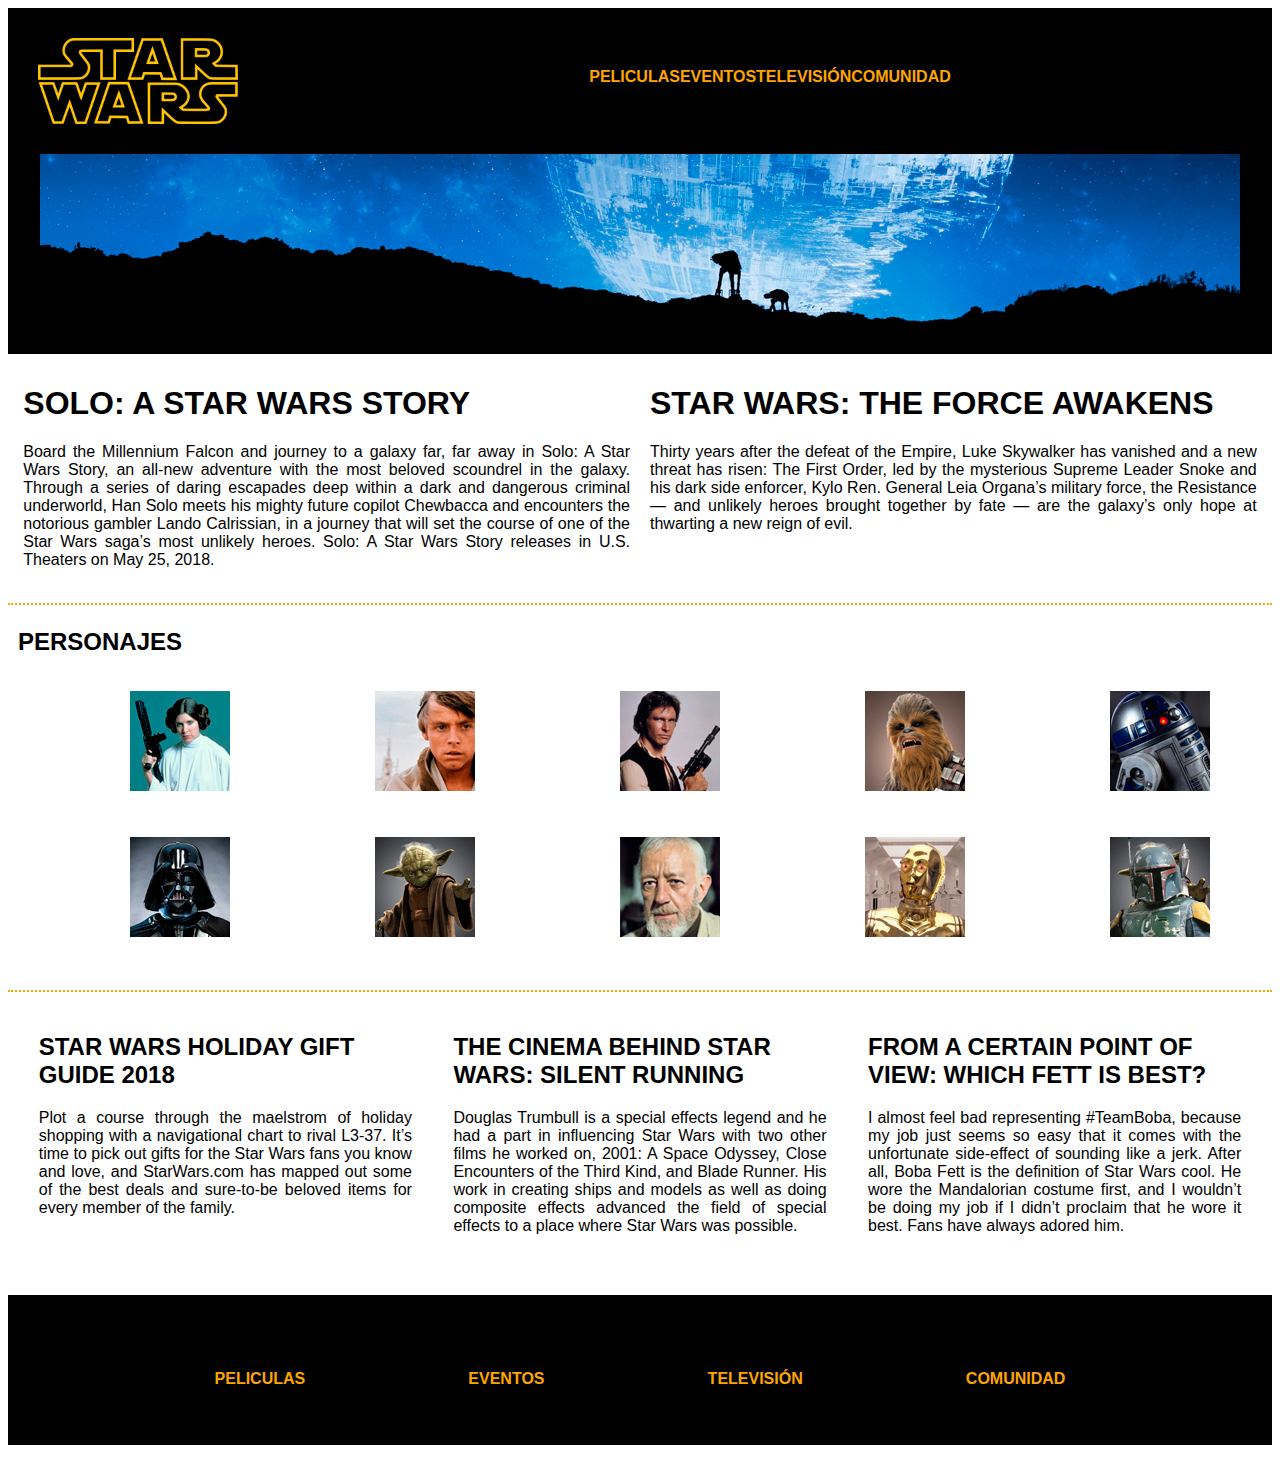
==== STARWARS1.html @ 61e1edbe "Add files via upload" ====
<html>
    <head>
        <title>
           MAY THE FORCE BE WITH YOU
        </title>
        <meta charset="utf-8">
        <link rel="stylesheet" href="STARWARS.css">
    </head>

    <body>
        <div class="HEADER">
            <div class="LOGO">
                <img src="./LOGO_SW.png" width="200px" alt="logo">
            </div>

            <ul class="menuhorizontal">
                <li>
                    PELICULAS
                </li>
                <li>
                    EVENTOS
                </li>
                <li>
                    TELEVISIÓN
                </li>
                <li>
                    COMUNIDAD
                </li>
            </ul>
        </div>

        <div class="BANNER">
                <img src="./BANNER.png"/>
            </div>

        <div class="INTRO">
            <div class="CAJA1">
                <h1>
                    SOLO: A STAR WARS STORY 
                </h1>
                <p>
                    Board the Millennium Falcon and journey to a galaxy far, 
                    far away in Solo: A Star Wars Story, an all-new adventure 
                    with the most beloved scoundrel in the galaxy. Through a series 
                    of daring escapades deep within a dark and dangerous criminal 
                    underworld, Han Solo meets his mighty future copilot Chewbacca 
                    and encounters the notorious gambler Lando Calrissian, in a journey 
                    that will set the course of one of the Star Wars saga’s 
                    most unlikely heroes. Solo: A Star Wars Story releases in U.S. 
                    Theaters on May 25, 2018.
                </p>
            </div>

            <div class="CAJA1">
                <h1>
                    STAR WARS: THE FORCE AWAKENS
                </h1>
                <p>
                    Thirty years after the defeat of the Empire, Luke Skywalker has 
                    vanished and a new threat has risen: The First Order, led by the 
                    mysterious Supreme Leader Snoke and his dark side enforcer, Kylo Ren. 
                    General Leia Organa’s military force, the Resistance — and unlikely heroes 
                    brought together by fate — are the galaxy’s only hope at thwarting a 
                    new reign of evil.
                </p>
            </div>
        </div>

        <hr>

        <div class="PERSONAJES">
            <h2>
                PERSONAJES
            </h2> 
            <ul class="box">
                <li class="cuadradox"><img src="./1LEIA.png" alt="LEIA"></li>
                <li class="cuadradox"><img src="./10LUKE.png" alt="LUKE"></li>
                <li class="cuadradox"><img src="./2HAN.png" alt="HAN SOLO"> </li>
                <li class="cuadradox"><img src="./4CHEW.png" alt="CHEWBACCA"></li>
                <li class="cuadradox"><img src="./8R2D2.png" alt="R2D2"></li>

            </ul>
            <ul class="box">
                    <li class="cuadradox"><img src="./3DARTH.png" alt="DARTH VADER"></li>
                    <li class="cuadradox"><img src="./7YODA.png" alt="YODA"></li>
                    <li class="cuadradox"><img src="./9OBI.png" alt="OBI WAN KENOBI"></li>
                    <li class="cuadradox"><img src="./5C3PO.png" alt="C3PO"></li>
                    <li class="cuadradox"><img src="./6BOBBA.png" alt="BOBBA FETT"></li>
    
                </ul>

        </div>

        <hr>

        <div class="NOTICIAS">
            <div class="noti"> 
                <h2>
                    STAR WARS HOLIDAY GIFT GUIDE 2018
                </h2>
                Plot a course through the maelstrom of holiday shopping 
                with a navigational chart to rival L3-37. It’s time to 
                pick out gifts for the Star Wars fans you know and love, 
                and StarWars.com has mapped out some of the best deals 
                and sure-to-be beloved items for every member of the family.
            </div>
            <div class="noti">
                <h2>
                    THE CINEMA BEHIND STAR WARS: SILENT RUNNING
                </h2>
                Douglas Trumbull is a special effects legend and he had a 
                part in influencing Star Wars with two other films he worked on,
                2001: A Space Odyssey, Close Encounters of the Third Kind, and 
                Blade Runner. His work in creating ships and models as well as 
                doing composite effects advanced the field of special effects
                to a place where Star Wars was possible.
            </div>
            <div class="noti">
                <h2>
                    FROM A CERTAIN POINT OF VIEW: WHICH FETT IS BEST?
                </h2>
                I almost feel bad representing #TeamBoba, because my job
                just seems so easy that it comes with the unfortunate 
                side-effect of sounding like a jerk. After all, Boba Fett 
                is the definition of Star Wars cool. He wore the Mandalorian 
                costume first, and I wouldn’t be doing my job if I didn’t 
                proclaim that he wore it best. Fans have always adored him. 
            </div>

        </div>

        <div class="FOOTER">
                <ul class="footerhorizontal">
                        <li>
                            PELICULAS
                        </li>
                        <li>
                            EVENTOS
                        </li>
                        <li>
                            TELEVISIÓN
                        </li>
                        <li>
                            COMUNIDAD
                        </li>
                    </ul>

        </div>
        
    </body>
</html>
---- STARWARS.css ----
* {
    font-family: 'Hind', sans-serif;
}

.header {
    background-color: black;
    display: flex;
    flex-direction: row;
    justify-content: space-around;
    color: orange;
    font-weight: bold;
}

.logo {
    border: solid black 30px;
}

ul.menuhorizontal {
    list-style: none;
    display: flex;
    flex-direction: row;
    justify-content: space-around;
    margin: 50px auto;
    padding: 10px;
    
}

.banner {
    width: 100%;
    background-color: black;
    display: flex;
    justify-content: center;
}

.intro {
    display: flex;
    flex-direction: row;
    justify-content: center;
    text-align: justify

}

.caja1 {
    width: 48%;
    border: solid white 10px;

}

hr {
    border:none;
    border-top:2px dotted orange;
    color:#fff;
    background-color:#fff;
    height:3px;
    width:100%;
  }

.personajes {
    width: 100%;
    height: 40%;
    font-weight: bold;
    padding: 0 10 0 10;

}

.cuadradox {
    width: 100px;
    height: 100px;
    padding: 10px;
    color: orange;
    text-align: center;
    margin: 5px auto;
    padding: 7px auto;
}

.box {
    list-style: none;
    display: flex;
    flex-direction: row;
    justify-content: space-around;
    -moz-border-radius: 50px;
    -webkit-border-radius: 50px;
    border-radius: 50px;

}


.noticias {
    display: flex;
    flex-direction: row;
    justify-content: space-around;
    text-align: justify;
    padding: 10px;
}

.noti {
    width: 30%;
}

h2 {
    text-align: left
}

.footer {
    background-color: black;
    color: orange;
    height: 150px;
    font-weight: bold;
}

ul.footerhorizontal {
    list-style: none;
    display: flex;
    flex-direction: row;
    justify-content: space-around;
    margin: 50px 50px 50px 50px;
    padding: 75px;
}
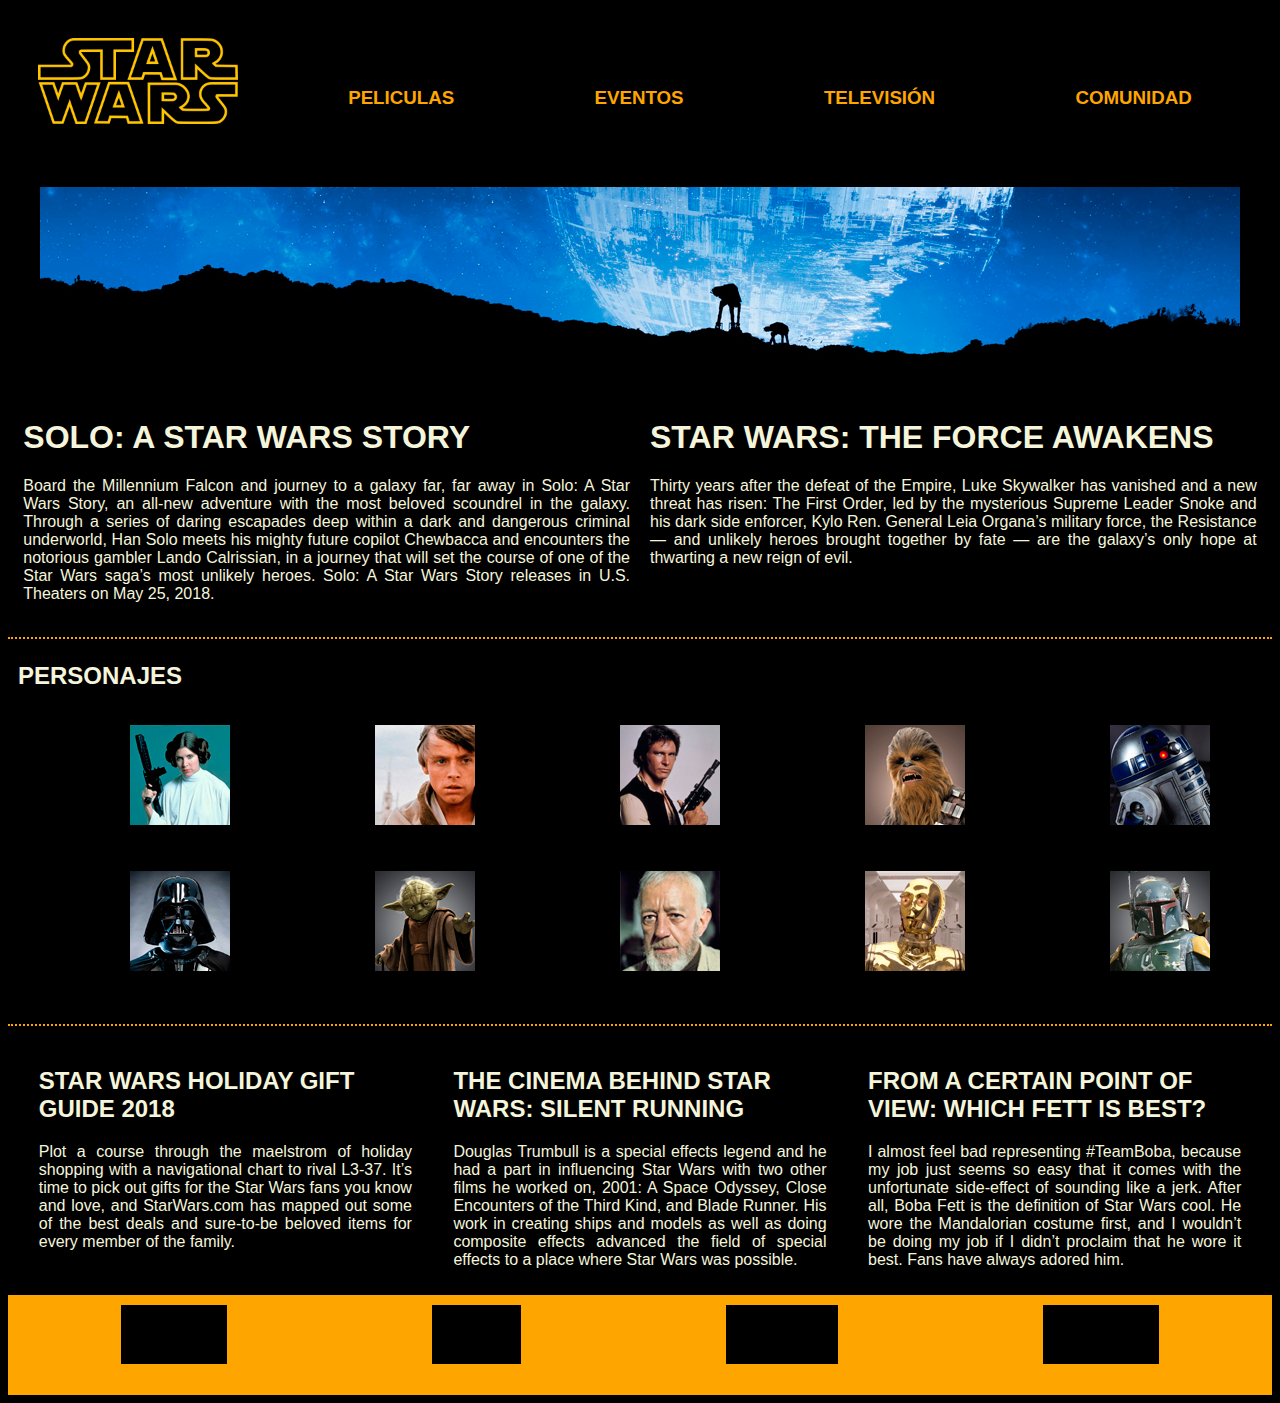
==== commit f479f254: "pase a starwars1 problemas con el footer!" ====
--- a/STARWARS1.html
+++ b/STARWARS1.html
@@ -15,16 +15,16 @@
 
             <ul class="menuhorizontal">
                 <li>
-                    PELICULAS
+                    <h3>PELICULAS</h3>
                 </li>
                 <li>
-                    EVENTOS
+                    <h3>EVENTOS</h3>
                 </li>
                 <li>
-                    TELEVISIÓN
+                    <h3>TELEVISIÓN</h3>
                 </li>
                 <li>
-                    COMUNIDAD
+                    <h3>COMUNIDAD</h3>
                 </li>
             </ul>
         </div>
@@ -132,18 +132,17 @@
         <div class="FOOTER">
                 <ul class="footerhorizontal">
                         <li>
-                            PELICULAS
+                            <h3>PELICULAS</h3>
                         </li>
                         <li>
-                            EVENTOS
+                            <h3>EVENTOS</h3>
                         </li>
                         <li>
-                            TELEVISIÓN
+                            <h3>TELEVISIÓN</h3>
                         </li>
                         <li>
-                            COMUNIDAD
-                        </li>
-                    </ul>
+                            <h3>COMUNIDAD</h3>
+                </ul>
 
         </div>
         
--- a/STARWARS.css
+++ b/STARWARS.css
@@ -1,5 +1,6 @@
 * {
-    font-family: 'Hind', sans-serif;
+    font-family: 'Lato', sans-serif;
+    background-color: black;
 }
 
 .header {
@@ -17,6 +18,7 @@
 
 ul.menuhorizontal {
     list-style: none;
+    width: 80%;
     display: flex;
     flex-direction: row;
     justify-content: space-around;
@@ -36,21 +38,22 @@
     display: flex;
     flex-direction: row;
     justify-content: center;
+    color: beige;
     text-align: justify
 
 }
 
 .caja1 {
     width: 48%;
-    border: solid white 10px;
+    border: solid black 10px;
 
 }
 
 hr {
     border:none;
     border-top:2px dotted orange;
-    color:#fff;
-    background-color:#fff;
+    color: black;
+    background-color: black;
     height:3px;
     width:100%;
   }
@@ -58,6 +61,7 @@
 .personajes {
     width: 100%;
     height: 40%;
+    color: beige;
     font-weight: bold;
     padding: 0 10 0 10;
 
@@ -84,11 +88,11 @@
 
 }
 
-
 .noticias {
     display: flex;
     flex-direction: row;
     justify-content: space-around;
+    color: beige;
     text-align: justify;
     padding: 10px;
 }
@@ -102,19 +106,31 @@
 }
 
 .footer {
-    background-color: black;
-    color: orange;
-    height: 150px;
-    font-weight: bold;
+    background-color: orange;
+    width: 100%;
+    height: 100px;
+  
 }
 
-ul.footerhorizontal {
+.footerhorizontal {
+    background-color: orange;
+    color: black;
     list-style: none;
     display: flex;
     flex-direction: row;
     justify-content: space-around;
-    margin: 50px 50px 50px 50px;
-    padding: 75px;
+    padding: 10px;
 }
 
 
+/* TABLETS */
+@media only screen and (min-device-width : 768px) and (max-device-width : 1024px) {
+
+.logo {
+    display: flex;
+    justify-content: center;
+}
+
+    }
+    
+
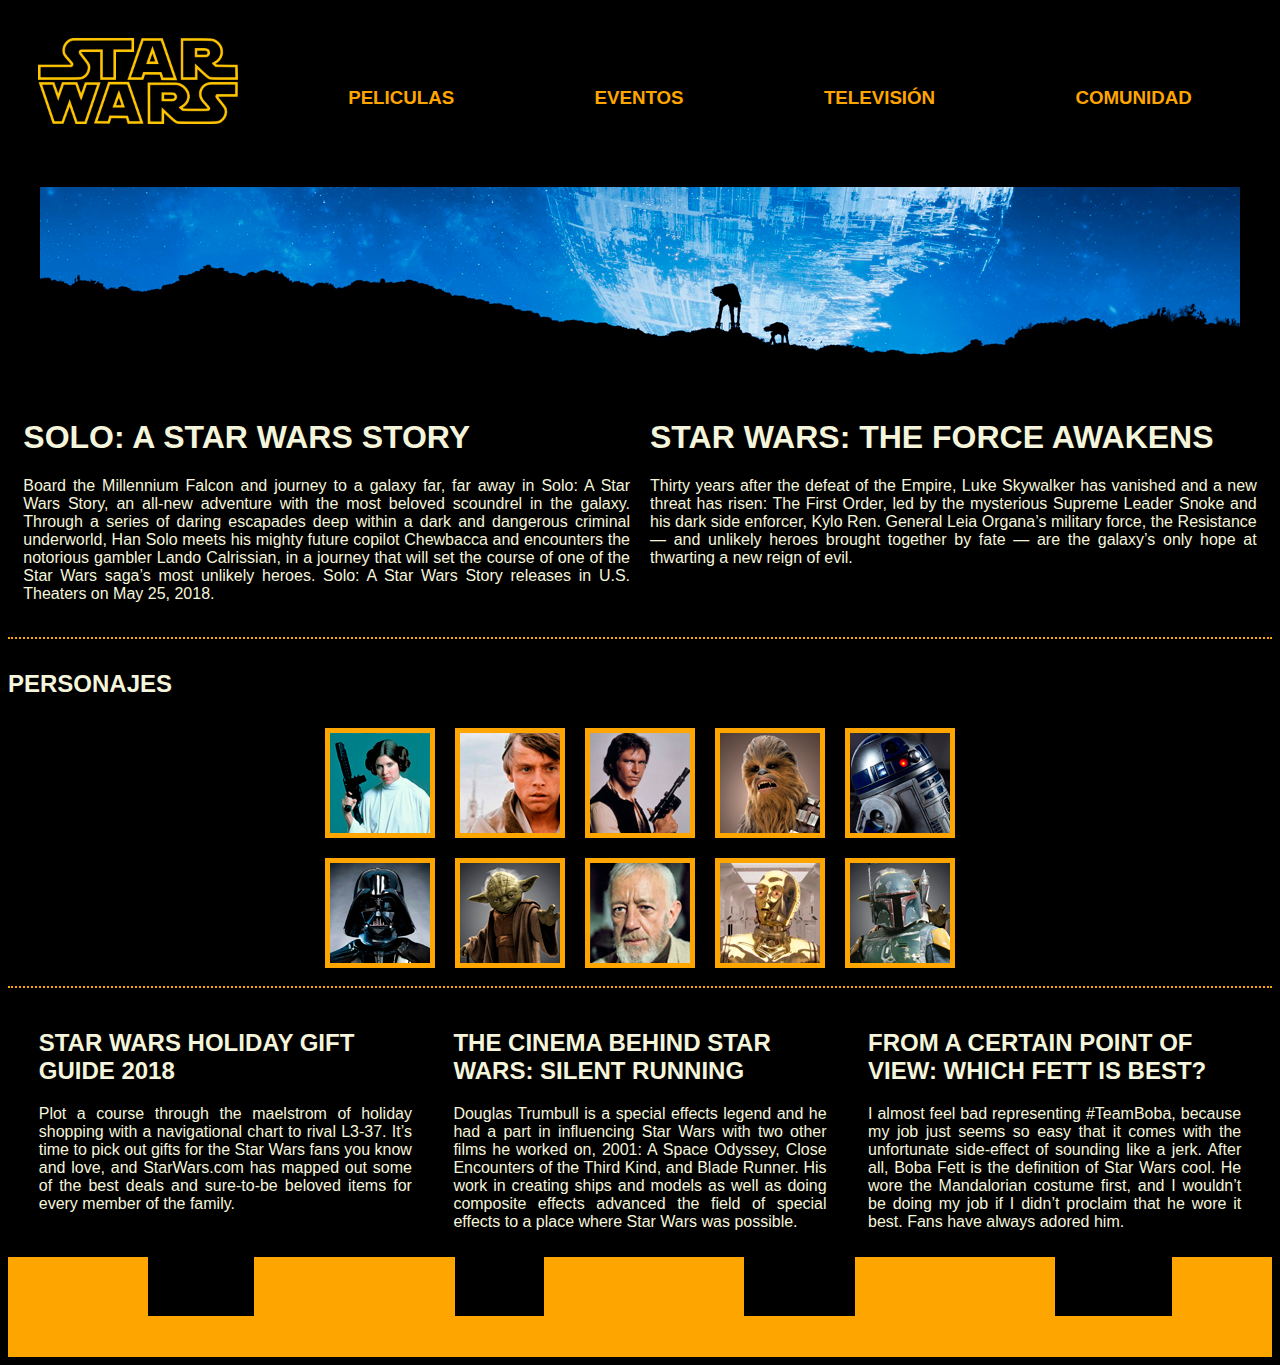
==== commit 992b1451: "salio el flex wrapppp" ====
--- a/STARWARS1.html
+++ b/STARWARS1.html
@@ -72,24 +72,22 @@
             <h2>
                 PERSONAJES
             </h2> 
-            <ul class="box">
-                <li class="cuadradox"><img src="./1LEIA.png" alt="LEIA"></li>
-                <li class="cuadradox"><img src="./10LUKE.png" alt="LUKE"></li>
-                <li class="cuadradox"><img src="./2HAN.png" alt="HAN SOLO"> </li>
-                <li class="cuadradox"><img src="./4CHEW.png" alt="CHEWBACCA"></li>
-                <li class="cuadradox"><img src="./8R2D2.png" alt="R2D2"></li>
+        </div>
+
+        <ul class="box">
+            <li class="cuadradox"><img src="./1LEIA.png" alt="LEIA"></li>
+            <li class="cuadradox"><img src="./10LUKE.png" alt="LUKE"></li>
+            <li class="cuadradox"><img src="./2HAN.png" alt="HAN SOLO"> </li>
+            <li class="cuadradox"><img src="./4CHEW.png" alt="CHEWBACCA"></li>
+            <li class="cuadradox"><img src="./8R2D2.png" alt="R2D2"></li>
+            <li class="cuadradox"><img src="./3DARTH.png" alt="DARTH VADER"></li>
+            <li class="cuadradox"><img src="./7YODA.png" alt="YODA"></li>
+            <li class="cuadradox"><img src="./9OBI.png" alt="OBI WAN KENOBI"></li>
+            <li class="cuadradox"><img src="./5C3PO.png" alt="C3PO"></li>
+            <li class="cuadradox"><img src="./6BOBBA.png" alt="BOBBA FETT"></li>
 
             </ul>
-            <ul class="box">
-                    <li class="cuadradox"><img src="./3DARTH.png" alt="DARTH VADER"></li>
-                    <li class="cuadradox"><img src="./7YODA.png" alt="YODA"></li>
-                    <li class="cuadradox"><img src="./9OBI.png" alt="OBI WAN KENOBI"></li>
-                    <li class="cuadradox"><img src="./5C3PO.png" alt="C3PO"></li>
-                    <li class="cuadradox"><img src="./6BOBBA.png" alt="BOBBA FETT"></li>
-    
-                </ul>
 
-        </div>
 
         <hr>
 
--- a/STARWARS.css
+++ b/STARWARS.css
@@ -60,33 +60,35 @@
 
 .personajes {
     width: 100%;
-    height: 40%;
+    display: flex;
+    justify-content: flex-start;
     color: beige;
     font-weight: bold;
-    padding: 0 10 0 10;
+}
 
+.box {
+    width: 60%;
+    display: -webkit-box;
+    display: -moz-box;
+    display: -ms-flexbox;
+    display: -moz-flex;
+    display: -webkit-flex;
+    display: flex;
+    flex-wrap: wrap;
+    justify-content: center;
+    padding: 0;
+    margin: 0 auto;
+    list-style: none;
 }
 
 .cuadradox {
+    background: orange;
+    padding: 5px;
     width: 100px;
     height: 100px;
-    padding: 10px;
-    color: orange;
-    text-align: center;
-    margin: 5px auto;
-    padding: 7px auto;
-}
+    margin: 10px;
+    }
 
-.box {
-    list-style: none;
-    display: flex;
-    flex-direction: row;
-    justify-content: space-around;
-    -moz-border-radius: 50px;
-    -webkit-border-radius: 50px;
-    border-radius: 50px;
-
-}
 
 .noticias {
     display: flex;
@@ -102,35 +104,68 @@
 }
 
 h2 {
-    text-align: left
+    text-align: left;
 }
 
 .footer {
-    background-color: orange;
+    background-color: orange !important;
     width: 100%;
     height: 100px;
   
 }
 
-.footerhorizontal {
-    background-color: orange;
-    color: black;
+ul.footerhorizontal {
+    background-color: orange !important;
     list-style: none;
     display: flex;
     flex-direction: row;
     justify-content: space-around;
-    padding: 10px;
+    align-items: center;
 }
 
 
 /* TABLETS */
-@media only screen and (min-device-width : 768px) and (max-device-width : 1024px) {
+@media only screen 
+  and (min-width: 768px) 
+  and (max-width: 1024px) 
+  and (orientation: portrait) 
+  and (-webkit-min-device-pixel-ratio: 1) {
 
 .logo {
     display: flex;
     justify-content: center;
 }
 
+ul.menuhorizontal {
+    list-style: none;
+    width: 80%;
+    display: flex;
+    flex-direction: row;
+    justify-content: space-between;
+    margin: 50px auto;
+    padding: 10px;
+    
+}
+
+/* TELEFONO */
+@media only screen 
+and (min-width: 320px) 
+and (max-width: 480px)
+and (-webkit-min-device-pixel-ratio: 2)
+and (orientation: portrait) {
+
+    .logo {
+        display: flex;
+        justify-content: center;
+    }   
+
+    ul.footerhorizontal {
+        list-style: none;
+        width: 80%;
+        display: flex;
+        flex-direction: column;
+        justify-content: space-between;
+        margin: 50px auto;
+        padding: 10px;
     }
-    
-
+}
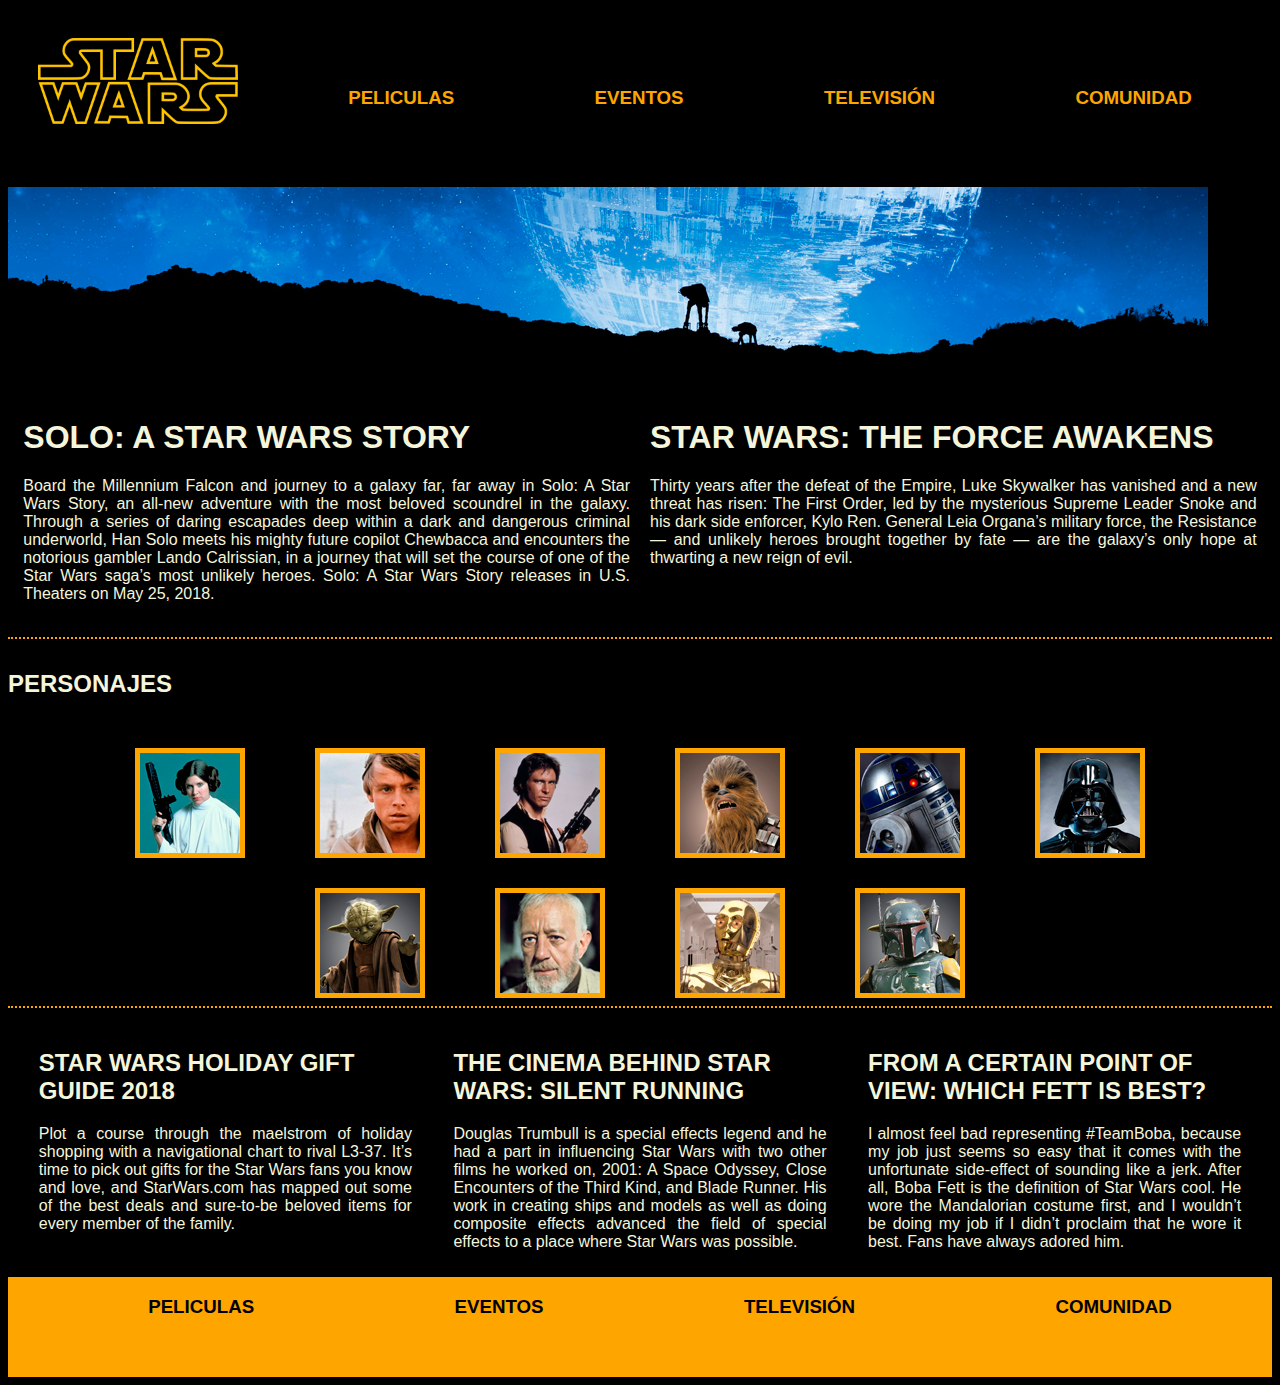
==== commit 3ddb0b6b: "hola anto" ====
--- a/STARWARS1.html
+++ b/STARWARS1.html
@@ -4,6 +4,7 @@
            MAY THE FORCE BE WITH YOU
         </title>
         <meta charset="utf-8">
+        <meta name="viewport" content="width=device-width, initial-scale=1.0">
         <link rel="stylesheet" href="STARWARS.css">
     </head>
 
@@ -28,10 +29,12 @@
                 </li>
             </ul>
         </div>
-
-        <div class="BANNER">
+        
+        <div class="CONTENEDOR">
+            <div class="BANNER">
                 <img src="./BANNER.png"/>
             </div>
+        </div>
 
         <div class="INTRO">
             <div class="CAJA1">
--- a/STARWARS.css
+++ b/STARWARS.css
@@ -1,171 +1,227 @@
-* {
-    font-family: 'Lato', sans-serif;
-    background-color: black;
-}
-
-.header {
-    background-color: black;
-    display: flex;
-    flex-direction: row;
-    justify-content: space-around;
-    color: orange;
-    font-weight: bold;
-}
-
-.logo {
-    border: solid black 30px;
-}
-
-ul.menuhorizontal {
-    list-style: none;
-    width: 80%;
-    display: flex;
-    flex-direction: row;
-    justify-content: space-around;
-    margin: 50px auto;
-    padding: 10px;
-    
-}
-
-.banner {
-    width: 100%;
-    background-color: black;
-    display: flex;
-    justify-content: center;
-}
-
-.intro {
-    display: flex;
-    flex-direction: row;
-    justify-content: center;
-    color: beige;
-    text-align: justify
-
-}
-
-.caja1 {
-    width: 48%;
-    border: solid black 10px;
-
-}
-
-hr {
-    border:none;
-    border-top:2px dotted orange;
-    color: black;
-    background-color: black;
-    height:3px;
-    width:100%;
-  }
-
-.personajes {
-    width: 100%;
-    display: flex;
-    justify-content: flex-start;
-    color: beige;
-    font-weight: bold;
-}
-
-.box {
-    width: 60%;
-    display: -webkit-box;
-    display: -moz-box;
-    display: -ms-flexbox;
-    display: -moz-flex;
-    display: -webkit-flex;
-    display: flex;
-    flex-wrap: wrap;
-    justify-content: center;
-    padding: 0;
-    margin: 0 auto;
-    list-style: none;
-}
-
-.cuadradox {
-    background: orange;
-    padding: 5px;
-    width: 100px;
-    height: 100px;
-    margin: 10px;
-    }
-
-
-.noticias {
-    display: flex;
-    flex-direction: row;
-    justify-content: space-around;
-    color: beige;
-    text-align: justify;
-    padding: 10px;
-}
-
-.noti {
-    width: 30%;
-}
-
-h2 {
-    text-align: left;
-}
-
-.footer {
-    background-color: orange !important;
-    width: 100%;
-    height: 100px;
-  
-}
-
-ul.footerhorizontal {
-    background-color: orange !important;
-    list-style: none;
-    display: flex;
-    flex-direction: row;
-    justify-content: space-around;
-    align-items: center;
-}
-
-
-/* TABLETS */
-@media only screen 
-  and (min-width: 768px) 
-  and (max-width: 1024px) 
-  and (orientation: portrait) 
-  and (-webkit-min-device-pixel-ratio: 1) {
-
-.logo {
-    display: flex;
-    justify-content: center;
-}
-
-ul.menuhorizontal {
-    list-style: none;
-    width: 80%;
-    display: flex;
-    flex-direction: row;
-    justify-content: space-between;
-    margin: 50px auto;
-    padding: 10px;
-    
-}
-
-/* TELEFONO */
-@media only screen 
-and (min-width: 320px) 
-and (max-width: 480px)
-and (-webkit-min-device-pixel-ratio: 2)
-and (orientation: portrait) {
-
-    .logo {
-        display: flex;
-        justify-content: center;
-    }   
-
-    ul.footerhorizontal {
-        list-style: none;
-        width: 80%;
-        display: flex;
-        flex-direction: column;
-        justify-content: space-between;
-        margin: 50px auto;
-        padding: 10px;
-    }
-}
+body {
+    background-color: black;
+    font-family: 'Lato', sans-serif;
+}
+
+.header {
+    background-color: black;
+    display: flex;
+    flex-direction: row;
+    justify-content: space-around;
+    color: orange;
+    font-weight: bold;
+}
+
+.logo {
+    border: solid black 30px;
+}
+
+ul.menuhorizontal {
+    list-style: none;
+    width: 80%;
+    display: flex;
+    flex-direction: row;
+    justify-content: space-around;
+    margin: 50px auto;
+    padding: 10px;
+}
+    
+.contenedor {
+    width: 1200px;
+    background-color: black;
+    display: flex;
+    justify-content: center;
+}
+
+.banner img{
+    width: 100%;
+}
+
+.intro {
+    display: flex;
+    flex-direction: row;
+    justify-content: center;
+    color: beige;
+    text-align: justify
+
+}
+
+.caja1 {
+    width: 48%;
+    border: solid black 10px;
+
+}
+
+hr {
+    border:none;
+    border-top:2px dotted orange;
+    color: black;
+    background-color: black;
+    height:3px;
+    width:100%;
+  }
+
+.personajes {
+    width: 100%;
+    display: flex;
+    justify-content: flex-start;
+    color: beige;
+    font-weight: bold;
+}
+
+.box {
+    width: 90%;
+    display: flex;
+    flex-wrap: wrap;
+    justify-content: center;
+    padding: 0;
+    margin: 0px auto;
+    list-style: none;
+}
+
+.cuadradox {
+    background: orange;
+    padding: 5px;
+    width: 100px;
+    height: 100px;
+    margin: 30 35 0 35px;
+    }
+
+
+.noticias {
+    display: flex;
+    flex-direction: row;
+    justify-content: space-around;
+    color: beige;
+    text-align: justify;
+    padding: 10px;
+}
+
+.noti {
+    width: 30%;
+}
+
+h2 {
+    text-align: left;
+}
+
+.footer {
+    background-color: orange;
+    width: 100%;
+    height: 100px;
+  
+}
+
+ul.footerhorizontal {
+    background-color: orange;
+    list-style: none;
+    display: flex;
+    flex-direction: row;
+    justify-content: space-around;
+    align-items: center;
+}
+
+
+/* TABLETS */
+@media only screen 
+    and (min-width: 768px) 
+    and (max-width: 1024px) {
+
+    .header {
+        display: flex;
+        flex-direction: column;
+        align-items: center;
+        align-content: space-around;
+    }
+
+    ul.menuhorizontal {
+        list-style: none;
+        width: 80%;
+        display: flex;
+        flex-direction: row;
+        align-items: center;
+        margin: 50px auto;
+        padding: 10px;
+    }
+
+    .contenedor {
+        width: 1024px;
+        background-color: black;
+        display: flex;
+        justify-content: center;
+    }
+    
+    .banner {
+        width: 100%;
+    }
+
+    .intro {
+        display: flex;
+        flex-direction: row;
+        justify-content: center;
+        color: beige;
+        text-align: justify;
+    
+    }
+
+}  
+
+/* TELEFONO */
+@media only screen 
+    and (min-width: 320px) 
+    and (max-width: 480px) {
+
+    .header {
+        display: flex;
+        flex-direction: column;
+        align-items: center;
+    }
+
+    ul.menuhorizontal {
+        list-style: none;
+        width: 80%;
+        display: flex;
+        flex-direction: column;
+        align-items: center;
+        padding: 10px;
+    }
+
+    .contenedor {
+        width: 480px;
+        background-color: black;
+        display: flex;
+        justify-content: center;
+    }
+    
+    .banner {
+        width: 100%;
+    }
+
+    .intro {
+        display: flex;
+        flex-direction: column;
+        align-items: center;
+        color: beige;
+        text-align: justify;
+    
+    }
+
+    .caja1 {
+        width: 90%;
+        border: solid black 10px;
+    
+    }
+
+    .noticias {
+        display: flex;
+        flex-direction: column;
+        align-content: center;
+        color: beige;
+        text-align: justify;
+        padding: 10px;
+    }
+    
+    .noti {
+        width: 100%;
+    }
+}
